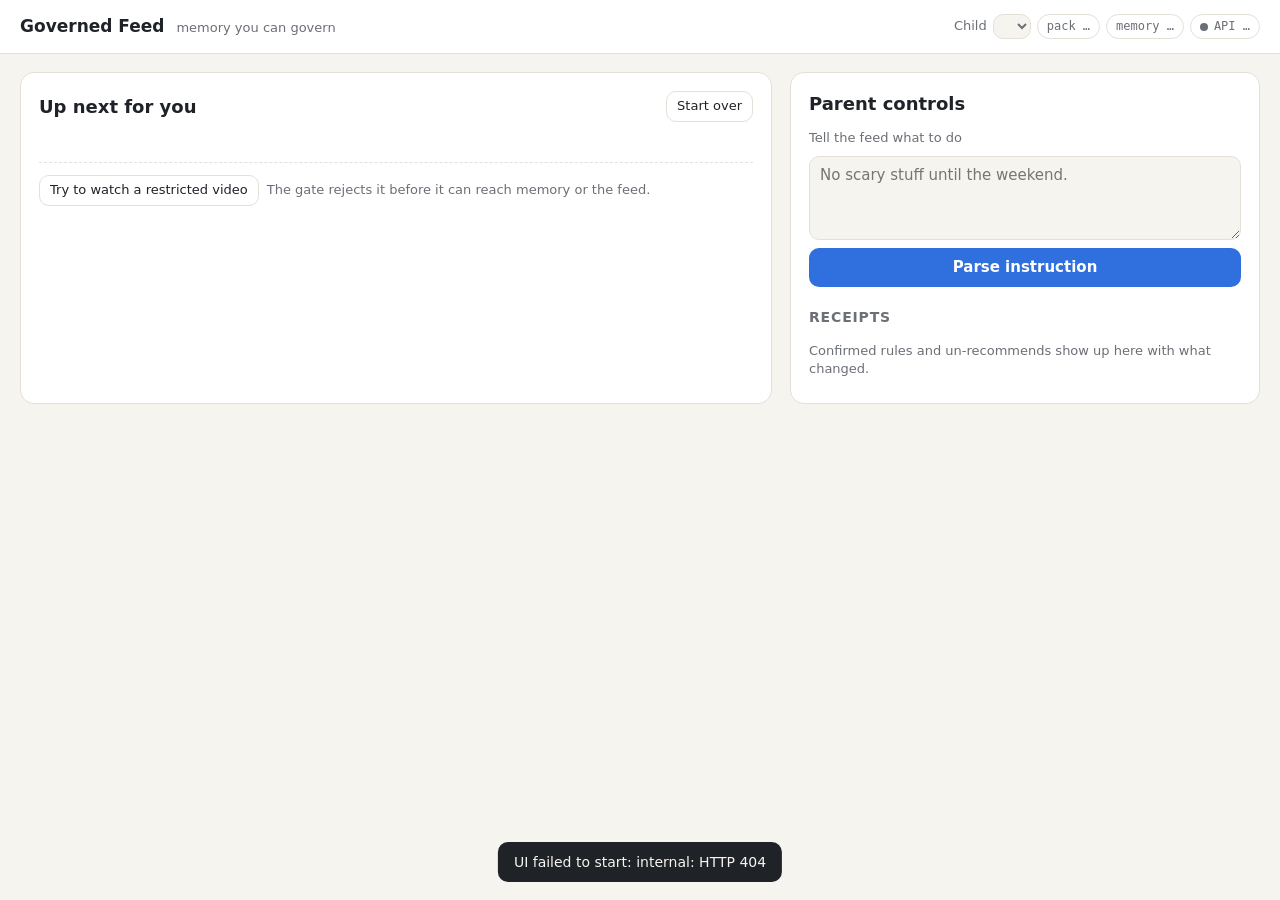
==== ui/static/index.html @ bf4a7e21 "feat(ui): add typed UI for feed, PIN-confirmed rules, un-recommend and why-this Plain JS + stdlib Py" ====
<!doctype html>
<html lang="en">
<head>
  <meta charset="utf-8">
  <meta name="viewport" content="width=device-width, initial-scale=1">
  <title>Governed Feed</title>
  <link rel="stylesheet" href="styles.css">
</head>
<body>
  <header class="topbar">
    <div class="brand">Governed Feed <span class="sub">memory you can govern</span></div>
    <div class="ids">
      <label class="scope-pick">Child
        <select id="scope-select" aria-label="Which child's feed"></select>
      </label>
      <span class="chip" id="chip-pack">pack …</span>
      <span class="chip" id="chip-mem">memory …</span>
      <span class="chip api" id="chip-api"><i class="dot"></i><span>API …</span></span>
    </div>
  </header>

  <main class="layout">
    <!-- Child-facing feed -->
    <section class="panel feed" aria-labelledby="feed-h">
      <div class="panel-head">
        <h2 id="feed-h">Up next for you</h2>
        <button class="ghost small" id="btn-reload" title="Clear this session's retractions and rules for this child">Start over</button>
      </div>
      <div class="memory-strip" id="memory-strip" aria-label="Watch memory this feed was built from"></div>
      <div class="cards" id="cards"></div>
      <p class="hint" id="feed-source"></p>
      <div class="probe">
        <button class="ghost small" id="btn-probe">Try to watch a restricted video</button>
        <span class="hint">The gate rejects it before it can reach memory or the feed.</span>
      </div>
    </section>

    <!-- Parent side -->
    <aside class="panel parent" aria-labelledby="parent-h">
      <h2 id="parent-h">Parent controls</h2>

      <form id="parent-form" class="stack">
        <label for="parent-text">Tell the feed what to do</label>
        <textarea id="parent-text" rows="3" placeholder="No scary stuff until the weekend."></textarea>
        <button type="submit" class="primary">Parse instruction</button>
      </form>

      <form id="directive-form" class="stack card-box" hidden>
        <div class="box-head">
          <strong>Parsed directive</strong>
          <span class="tag" id="compiler-tag">manual slots</span>
        </div>
        <p class="hint" id="compiler-note"></p>
        <div class="row">
          <label>Type
            <select id="d-type">
              <option value="suppress">suppress (block)</option>
              <option value="prioritize">prioritize (boost)</option>
              <option value="retract">retract</option>
            </select>
          </label>
          <label>Target kind
            <select id="d-kind">
              <option value="topic">topic</option>
              <option value="tag">tag</option>
              <option value="video_id">video id</option>
              <option value="node">memory id</option>
            </select>
          </label>
          <label>Target value
            <input id="d-value" list="values" placeholder="e.g. spooky" autocomplete="off">
            <datalist id="values"></datalist>
          </label>
        </div>
        <div class="row">
          <label id="wrap-exp">Expires
            <input type="datetime-local" id="d-exp">
          </label>
          <label id="wrap-cap">Cap per slate
            <input type="number" id="d-cap" min="1" max="10" value="2">
          </label>
        </div>

        <div class="confirm">
          <p class="plain" id="d-plain"></p>
          <div class="row pin-row">
            <label>Parent PIN
              <input id="d-pin" type="password" inputmode="numeric" autocomplete="off" maxlength="8" placeholder="••••">
            </label>
            <button type="submit" class="primary">Confirm with PIN</button>
            <button type="button" class="ghost" id="btn-cancel">Cancel</button>
          </div>
        </div>
      </form>

      <h3>Receipts</h3>
      <div id="receipts" class="receipts"><p class="hint">Confirmed rules and un-recommends show up here with what changed.</p></div>
    </aside>
  </main>

  <dialog id="why-dialog">
    <form method="dialog" class="dialog-head">
      <h2 id="why-title">Why this?</h2>
      <button class="ghost small" aria-label="Close">Close</button>
    </form>
    <div id="why-body"></div>
  </dialog>

  <div id="toast" role="status" aria-live="polite"></div>
  <script src="app.js"></script>
</body>
</html>
---- ui/static/styles.css ----
:root {
  --bg: #f6f4ef;
  --panel: #ffffff;
  --ink: #1f2328;
  --muted: #6b6f76;
  --line: #e4e0d8;
  --accent: #2f6fde;
  --accent-ink: #ffffff;
  --good: #1f8a4c;
  --good-bg: #e6f4ec;
  --bad: #c2412d;
  --bad-bg: #fbe9e5;
  --warn-bg: #fff4d6;
  --radius: 14px;
}
@media (prefers-color-scheme: dark) {
  :root {
    --bg: #15171a; --panel: #1e2126; --ink: #e8e6e1; --muted: #9aa0a8; --line: #30343a;
    --accent: #6c9cff; --accent-ink: #0d1117; --good: #5fcf8c; --good-bg: #183324;
    --bad: #ff8a75; --bad-bg: #3a201b; --warn-bg: #3a3218;
  }
}
* { box-sizing: border-box; }
[hidden] { display: none !important; }
body { margin: 0; background: var(--bg); color: var(--ink); font: 15px/1.45 system-ui, -apple-system, "Segoe UI", sans-serif; }
h2 { font-size: 18px; margin: 0; }
h3 { font-size: 14px; text-transform: uppercase; letter-spacing: .06em; color: var(--muted); margin: 20px 0 8px; }
button, input, select, textarea { font: inherit; color: inherit; }
button { cursor: pointer; border-radius: 10px; border: 1px solid var(--line); background: var(--panel); padding: 8px 14px; }
button.primary { background: var(--accent); color: var(--accent-ink); border-color: transparent; font-weight: 600; }
button.ghost { background: transparent; }
button.small { padding: 5px 10px; font-size: 13px; }
button:disabled { opacity: .5; cursor: default; }
input, select, textarea { width: 100%; padding: 8px 10px; border: 1px solid var(--line); border-radius: 10px; background: var(--bg); }
label { display: flex; flex-direction: column; gap: 4px; font-size: 13px; color: var(--muted); }

.topbar { display: flex; flex-wrap: wrap; gap: 10px; align-items: center; justify-content: space-between; padding: 14px 20px; border-bottom: 1px solid var(--line); background: var(--panel); }
.brand { font-weight: 700; font-size: 17px; }
.brand .sub { font-weight: 400; color: var(--muted); font-size: 13px; margin-left: 6px; }
.ids { display: flex; flex-wrap: wrap; gap: 6px; }
.chip { font-size: 12px; padding: 3px 9px; border-radius: 999px; border: 1px solid var(--line); color: var(--muted); font-family: ui-monospace, Menlo, monospace; }
.chip.api { display: inline-flex; align-items: center; gap: 6px; }
.dot { width: 8px; height: 8px; border-radius: 50%; background: var(--muted); display: inline-block; }
.chip.api.ok .dot { background: var(--good); }
.chip.api.down .dot { background: var(--bad); }

.layout { display: grid; grid-template-columns: minmax(0, 1.6fr) minmax(0, 1fr); gap: 18px; padding: 18px 20px; max-width: 1280px; margin: 0 auto; }
@media (max-width: 860px) { .layout { grid-template-columns: 1fr; padding: 12px 16px; } }
.panel { background: var(--panel); border: 1px solid var(--line); border-radius: var(--radius); padding: 18px; min-width: 0; }
.panel-head { display: flex; justify-content: space-between; align-items: center; margin-bottom: 10px; }
.hint { color: var(--muted); font-size: 13px; margin: 6px 0; }

.memory-strip { display: flex; flex-wrap: wrap; gap: 6px; margin-bottom: 14px; }
.memory-strip .mem { font-size: 12px; padding: 4px 10px; border-radius: 999px; background: var(--bg); border: 1px solid var(--line); }
.memory-strip .mem.gone { text-decoration: line-through; color: var(--bad); border-color: var(--bad); }

.cards { display: grid; grid-template-columns: repeat(auto-fill, minmax(210px, 1fr)); gap: 14px; }
.vcard { border: 1px solid var(--line); border-radius: var(--radius); overflow: hidden; display: flex; flex-direction: column; background: var(--panel); transition: transform .15s; }
.vcard.new { outline: 2px solid var(--good); }
.vcard.kept { outline: 2px dashed var(--accent); }
.thumb { aspect-ratio: 16/9; display: grid; place-items: center; font-size: 44px; }
.thumb { background: linear-gradient(135deg, #c9c9c9, #8a8a8a); }
.thumb.t-animals { background: linear-gradient(135deg, #8fd3c7, #3d8bbd); }
.thumb.t-space { background: linear-gradient(135deg, #6f7bd8, #24285e); }
.thumb.t-science { background: linear-gradient(135deg, #9be7c4, #2f9e8f); }
.thumb.t-music { background: linear-gradient(135deg, #f3a6d0, #8e6bd8); }
.thumb.t-art_craft { background: linear-gradient(135deg, #ffd27a, #ef7f4c); }
.thumb.t-cooking { background: linear-gradient(135deg, #ffe0a3, #e8a04c); }
.thumb.t-gaming { background: linear-gradient(135deg, #b18cff, #4b2fa8); }
.thumb.t-nature { background: linear-gradient(135deg, #b7e48a, #4a9a4a); }
.thumb.t-history { background: linear-gradient(135deg, #e3cfa5, #a07f4c); }
.thumb.t-comedy { background: linear-gradient(135deg, #fff08a, #f4b13c); }
.thumb.t-spooky { background: linear-gradient(135deg, #5a5a6e, #22222c); }
.thumb.t-action { background: linear-gradient(135deg, #ff9a7a, #c2412d); }
.vcard.boosted { outline: 2px solid #b7791f; }
.badge.boost { background: var(--warn-bg); color: #b7791f; }
.scope-pick { flex-direction: row; align-items: center; gap: 6px; }
.scope-pick select { width: auto; padding: 3px 8px; font-size: 13px; }
details { margin-top: 8px; font-size: 13px; }
summary { cursor: pointer; color: var(--muted); }
.vbody { padding: 10px 12px 12px; display: flex; flex-direction: column; gap: 6px; flex: 1; }
.vtitle { font-weight: 650; }
.vmeta { font-size: 12px; color: var(--muted); }
.badge { font-size: 11px; font-weight: 600; padding: 2px 7px; border-radius: 6px; align-self: flex-start; }
.badge.new { background: var(--good-bg); color: var(--good); }
.badge.kept { background: var(--bg); color: var(--accent); }
.vactions { display: flex; flex-wrap: wrap; gap: 6px; margin-top: auto; }
.probe { margin-top: 16px; padding-top: 12px; border-top: 1px dashed var(--line); display: flex; flex-wrap: wrap; gap: 8px; align-items: center; }

.stack { display: flex; flex-direction: column; gap: 8px; margin-top: 12px; }
.card-box { border: 1px solid var(--line); border-radius: var(--radius); padding: 14px; background: var(--bg); }
.card-box input, .card-box select { background: var(--panel); }
.box-head { display: flex; justify-content: space-between; align-items: center; }
.tag { font-size: 11px; padding: 2px 8px; border-radius: 6px; background: var(--warn-bg); }
.row { display: flex; flex-wrap: wrap; gap: 8px; }
.row > label { flex: 1 1 120px; }
.confirm { border-top: 1px solid var(--line); margin-top: 6px; padding-top: 10px; }
.plain { font-size: 16px; margin: 0 0 10px; }
.pin-row { align-items: flex-end; }
.pin-row label { flex: 0 1 120px; }

.receipts { display: flex; flex-direction: column; gap: 10px; }
.receipt { border: 1px solid var(--line); border-radius: 12px; padding: 12px; font-size: 14px; }
.receipt.err { border-color: var(--bad); background: var(--bad-bg); }
.receipt .rhead { display: flex; justify-content: space-between; gap: 8px; font-weight: 600; margin-bottom: 6px; }
.receipt .ts { font-weight: 400; color: var(--muted); font-size: 12px; }
.receipt ul { margin: 4px 0; padding-left: 18px; }
.mono { font-family: ui-monospace, Menlo, monospace; font-size: 12px; }
.diff { display: grid; grid-template-columns: 1fr 1fr; gap: 8px; margin-top: 8px; }
.diff .col { background: var(--bg); border-radius: 8px; padding: 8px; }
.diff .col h4 { margin: 0 0 4px; font-size: 12px; color: var(--muted); text-transform: uppercase; }
.diff .col div { font-size: 13px; padding: 2px 0; }
.diff .gone { color: var(--bad); text-decoration: line-through; }
.diff .added { color: var(--good); font-weight: 600; }
.diff .same { color: var(--ink); }
.act { display: inline-block; min-width: 82px; font-size: 11px; font-weight: 700; text-transform: uppercase; }
.act.delete, .act.invalidate { color: var(--bad); }
.act.quarantine { color: #b7791f; }
.act.replay { color: var(--accent); }
.act.preserve { color: var(--good); }

dialog { border: 1px solid var(--line); border-radius: var(--radius); background: var(--panel); color: var(--ink); width: min(560px, calc(100vw - 32px)); padding: 18px; }
dialog::backdrop { background: rgba(0,0,0,.35); }
.dialog-head { display: flex; justify-content: space-between; align-items: center; margin-bottom: 10px; }
.chain { display: flex; flex-direction: column; gap: 6px; }
.chain .link { border-left: 3px solid var(--accent); padding: 4px 10px; background: var(--bg); border-radius: 0 8px 8px 0; }

#toast { position: fixed; bottom: 18px; left: 50%; transform: translateX(-50%); background: var(--ink); color: var(--bg); padding: 10px 16px; border-radius: 10px; font-size: 14px; opacity: 0; pointer-events: none; transition: opacity .2s; max-width: calc(100vw - 32px); }
#toast.show { opacity: 1; }
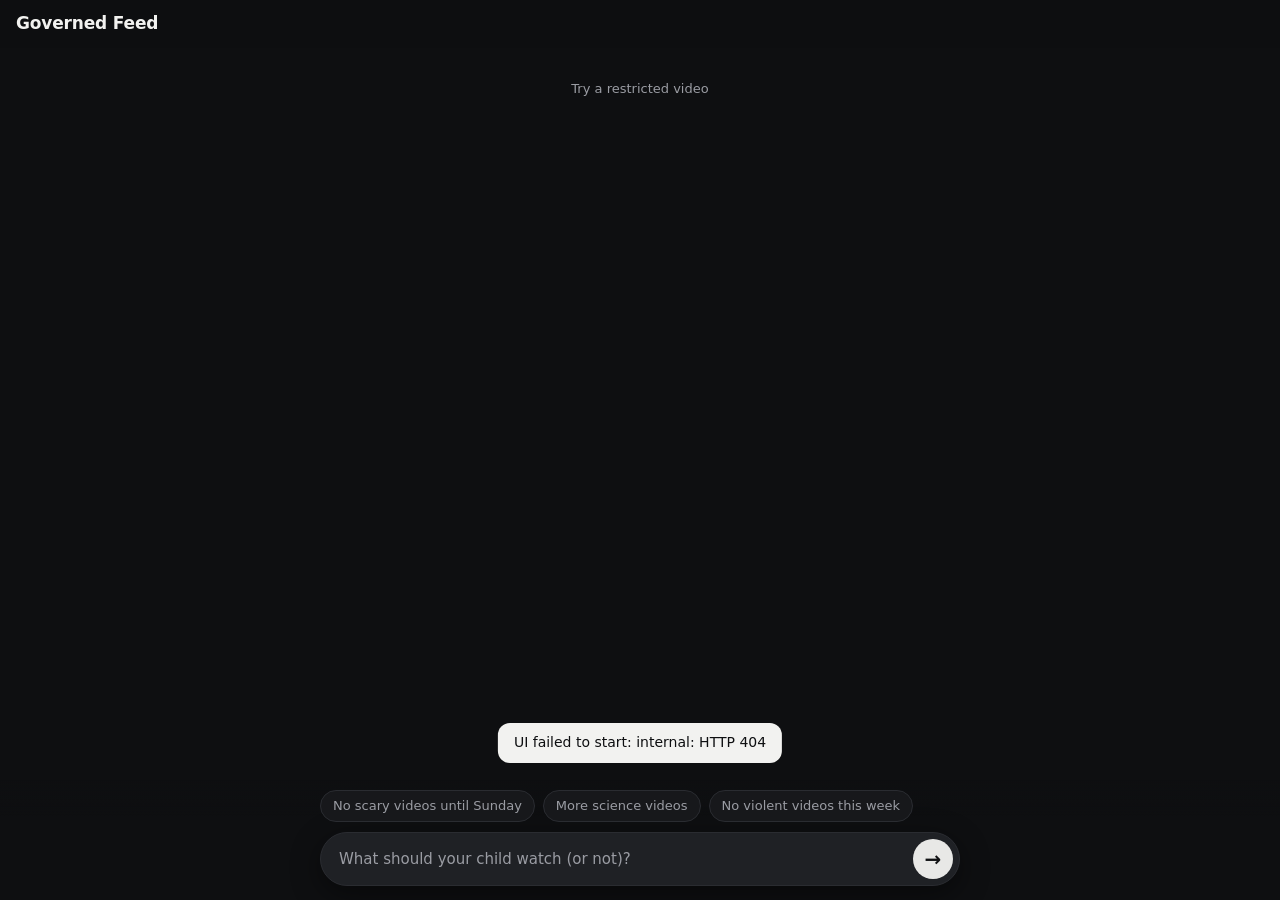
==== commit fd85671e: "feat(ui): parent-only feed with a bottom prompt bar Dark list feed (thumbnail with duration, title, " ====
--- a/ui/static/index.html
+++ b/ui/static/index.html
@@ -2,106 +2,90 @@
 <html lang="en">
 <head>
   <meta charset="utf-8">
-  <meta name="viewport" content="width=device-width, initial-scale=1">
+  <meta name="viewport" content="width=device-width, initial-scale=1, viewport-fit=cover">
   <title>Governed Feed</title>
   <link rel="stylesheet" href="styles.css">
 </head>
 <body>
   <header class="topbar">
-    <div class="brand">Governed Feed <span class="sub">memory you can govern</span></div>
-    <div class="ids">
-      <label class="scope-pick">Child
-        <select id="scope-select" aria-label="Which child's feed"></select>
-      </label>
-      <span class="chip" id="chip-pack">pack …</span>
-      <span class="chip" id="chip-mem">memory …</span>
-      <span class="chip api" id="chip-api"><i class="dot"></i><span>API …</span></span>
+    <div class="brand">Governed Feed</div>
+    <div class="top-actions">
+      <div class="kids" id="kid-pick" role="radiogroup" aria-label="Which child's feed"></div>
     </div>
   </header>
 
-  <main class="layout">
-    <!-- Child-facing feed -->
-    <section class="panel feed" aria-labelledby="feed-h">
-      <div class="panel-head">
-        <h2 id="feed-h">Up next for you</h2>
-        <button class="ghost small" id="btn-reload" title="Clear this session's retractions and rules for this child">Start over</button>
+  <main class="feed-page">
+    <div class="vlist" id="cards" aria-label="Recommended videos"></div>
+    <div class="probe">
+      <button class="link-btn" id="btn-probe">Try a restricted video</button>
+    </div>
+  </main>
+
+  <!-- Bottom dock: rule check sheet, examples, and the prompt bar -->
+  <div class="dock">
+    <form id="directive-form" class="sheet" hidden>
+      <div class="sheet-head">
+        <strong>Check this rule</strong>
+        <span class="tag" id="compiler-tag">manual</span>
+        <button type="button" class="icon-btn small" id="btn-cancel" aria-label="Cancel">✕</button>
       </div>
-      <div class="memory-strip" id="memory-strip" aria-label="Watch memory this feed was built from"></div>
-      <div class="cards" id="cards"></div>
-      <p class="hint" id="feed-source"></p>
-      <div class="probe">
-        <button class="ghost small" id="btn-probe">Try to watch a restricted video</button>
-        <span class="hint">The gate rejects it before it can reach memory or the feed.</span>
+      <p class="hint" id="compiler-note" hidden></p>
+      <p class="plain" id="d-plain"></p>
+      <div class="row">
+        <label>Action
+          <select id="d-type">
+            <option value="suppress">Hide</option>
+            <option value="prioritize">Show more</option>
+            <option value="retract">Forget a memory</option>
+          </select>
+        </label>
+        <label>Match by
+          <select id="d-kind">
+            <option value="topic">Topic</option>
+            <option value="tag">Tag</option>
+          </select>
+        </label>
+        <label>Which
+          <input id="d-value" list="values" placeholder="e.g. spooky" autocomplete="off">
+          <datalist id="values"></datalist>
+        </label>
+        <label id="wrap-exp">Until
+          <input type="datetime-local" id="d-exp">
+        </label>
+        <label id="wrap-cap">Max per feed
+          <input type="number" id="d-cap" min="1" max="10" value="2">
+        </label>
       </div>
-    </section>
+      <div class="row confirm-row">
+        <button type="submit" class="primary">Save rule</button>
+      </div>
+    </form>
 
-    <!-- Parent side -->
-    <aside class="panel parent" aria-labelledby="parent-h">
-      <h2 id="parent-h">Parent controls</h2>
+    <div class="examples" id="examples" aria-label="Examples">
+      <button type="button" class="pill">No scary videos until Sunday</button>
+      <button type="button" class="pill">More science videos</button>
+      <button type="button" class="pill">No violent videos this week</button>
+    </div>
 
-      <form id="parent-form" class="stack">
-        <label for="parent-text">Tell the feed what to do</label>
-        <textarea id="parent-text" rows="3" placeholder="No scary stuff until the weekend."></textarea>
-        <button type="submit" class="primary">Parse instruction</button>
-      </form>
+    <form id="parent-form" class="composer">
+      <input id="parent-text" autocomplete="off" aria-label="Tell the feed what your child should watch"
+             placeholder="What should your child watch (or not)?">
+      <button type="submit" class="send" aria-label="Set rule">→</button>
+    </form>
+  </div>
 
-      <form id="directive-form" class="stack card-box" hidden>
-        <div class="box-head">
-          <strong>Parsed directive</strong>
-          <span class="tag" id="compiler-tag">manual slots</span>
-        </div>
-        <p class="hint" id="compiler-note"></p>
-        <div class="row">
-          <label>Type
-            <select id="d-type">
-              <option value="suppress">suppress (block)</option>
-              <option value="prioritize">prioritize (boost)</option>
-              <option value="retract">retract</option>
-            </select>
-          </label>
-          <label>Target kind
-            <select id="d-kind">
-              <option value="topic">topic</option>
-              <option value="tag">tag</option>
-              <option value="video_id">video id</option>
-              <option value="node">memory id</option>
-            </select>
-          </label>
-          <label>Target value
-            <input id="d-value" list="values" placeholder="e.g. spooky" autocomplete="off">
-            <datalist id="values"></datalist>
-          </label>
-        </div>
-        <div class="row">
-          <label id="wrap-exp">Expires
-            <input type="datetime-local" id="d-exp">
-          </label>
-          <label id="wrap-cap">Cap per slate
-            <input type="number" id="d-cap" min="1" max="10" value="2">
-          </label>
-        </div>
-
-        <div class="confirm">
-          <p class="plain" id="d-plain"></p>
-          <div class="row pin-row">
-            <label>Parent PIN
-              <input id="d-pin" type="password" inputmode="numeric" autocomplete="off" maxlength="8" placeholder="••••">
-            </label>
-            <button type="submit" class="primary">Confirm with PIN</button>
-            <button type="button" class="ghost" id="btn-cancel">Cancel</button>
-          </div>
-        </div>
-      </form>
-
-      <h3>Receipts</h3>
-      <div id="receipts" class="receipts"><p class="hint">Confirmed rules and un-recommends show up here with what changed.</p></div>
-    </aside>
-  </main>
+  <dialog id="changes-dialog">
+    <form method="dialog" class="dialog-head">
+      <h2>What changed</h2>
+      <button class="icon-btn small" aria-label="Close">✕</button>
+    </form>
+    <div id="receipts" class="receipts"></div>
+  </dialog>
 
   <dialog id="why-dialog">
     <form method="dialog" class="dialog-head">
       <h2 id="why-title">Why this?</h2>
-      <button class="ghost small" aria-label="Close">Close</button>
+      <button class="icon-btn small" aria-label="Close">✕</button>
     </form>
     <div id="why-body"></div>
   </dialog>
--- a/ui/static/styles.css
+++ b/ui/static/styles.css
@@ -1,129 +1,166 @@
 :root {
-  --bg: #f6f4ef;
-  --panel: #ffffff;
-  --ink: #1f2328;
-  --muted: #6b6f76;
-  --line: #e4e0d8;
-  --accent: #2f6fde;
-  --accent-ink: #ffffff;
-  --good: #1f8a4c;
-  --good-bg: #e6f4ec;
-  --bad: #c2412d;
-  --bad-bg: #fbe9e5;
-  --warn-bg: #fff4d6;
+  --bg: #0e0f11;
+  --panel: #17181b;
+  --panel-2: #1f2125;
+  --ink: #f2f2f0;
+  --muted: #9a9ca3;
+  --line: #2a2c31;
+  --accent: #e8e8e6;
+  --accent-ink: #111214;
+  --good: #5fcf8c;
+  --good-bg: #173324;
+  --bad: #ff8a75;
+  --bad-bg: #3a201b;
+  --warn: #e7b04a;
+  --warn-bg: #3a3018;
   --radius: 14px;
-}
-@media (prefers-color-scheme: dark) {
-  :root {
-    --bg: #15171a; --panel: #1e2126; --ink: #e8e6e1; --muted: #9aa0a8; --line: #30343a;
-    --accent: #6c9cff; --accent-ink: #0d1117; --good: #5fcf8c; --good-bg: #183324;
-    --bad: #ff8a75; --bad-bg: #3a201b; --warn-bg: #3a3218;
-  }
+  --dock-h: 128px;
+  color-scheme: dark;
 }
 * { box-sizing: border-box; }
 [hidden] { display: none !important; }
-body { margin: 0; background: var(--bg); color: var(--ink); font: 15px/1.45 system-ui, -apple-system, "Segoe UI", sans-serif; }
-h2 { font-size: 18px; margin: 0; }
-h3 { font-size: 14px; text-transform: uppercase; letter-spacing: .06em; color: var(--muted); margin: 20px 0 8px; }
+html, body { margin: 0; background: var(--bg); color: var(--ink); }
+body { font: 15px/1.4 -apple-system, BlinkMacSystemFont, "SF Pro Text", "Segoe UI", system-ui, sans-serif; }
 button, input, select, textarea { font: inherit; color: inherit; }
-button { cursor: pointer; border-radius: 10px; border: 1px solid var(--line); background: var(--panel); padding: 8px 14px; }
-button.primary { background: var(--accent); color: var(--accent-ink); border-color: transparent; font-weight: 600; }
-button.ghost { background: transparent; }
-button.small { padding: 5px 10px; font-size: 13px; }
+button { cursor: pointer; border: 0; background: none; }
 button:disabled { opacity: .5; cursor: default; }
-input, select, textarea { width: 100%; padding: 8px 10px; border: 1px solid var(--line); border-radius: 10px; background: var(--bg); }
-label { display: flex; flex-direction: column; gap: 4px; font-size: 13px; color: var(--muted); }
+h2 { font-size: 17px; margin: 0; }
+h3 { font-size: 12px; text-transform: uppercase; letter-spacing: .06em; color: var(--muted); margin: 16px 0 8px; }
+.hint { color: var(--muted); font-size: 13px; margin: 0; }
+.mono { font-family: ui-monospace, Menlo, monospace; font-size: 12px; }
 
-.topbar { display: flex; flex-wrap: wrap; gap: 10px; align-items: center; justify-content: space-between; padding: 14px 20px; border-bottom: 1px solid var(--line); background: var(--panel); }
-.brand { font-weight: 700; font-size: 17px; }
-.brand .sub { font-weight: 400; color: var(--muted); font-size: 13px; margin-left: 6px; }
-.ids { display: flex; flex-wrap: wrap; gap: 6px; }
-.chip { font-size: 12px; padding: 3px 9px; border-radius: 999px; border: 1px solid var(--line); color: var(--muted); font-family: ui-monospace, Menlo, monospace; }
-.chip.api { display: inline-flex; align-items: center; gap: 6px; }
-.dot { width: 8px; height: 8px; border-radius: 50%; background: var(--muted); display: inline-block; }
-.chip.api.ok .dot { background: var(--good); }
-.chip.api.down .dot { background: var(--bad); }
+/* ---------- top bar ---------- */
+.topbar { position: sticky; top: 0; z-index: 5; display: flex; align-items: center; justify-content: space-between; gap: 10px;
+  padding: 12px 16px; background: color-mix(in srgb, var(--bg) 88%, transparent); backdrop-filter: blur(12px); }
+.brand { font-weight: 700; font-size: 17px; letter-spacing: -.01em; }
+.top-actions { display: flex; align-items: center; gap: 6px; }
+.kids { display: flex; gap: 6px; margin-right: 4px; }
+.avatar { width: 34px; height: 34px; border-radius: 50%; display: grid; place-items: center; font-size: 19px;
+  background: var(--panel-2); box-shadow: 0 0 0 2px transparent; opacity: .55; transition: opacity .15s, box-shadow .15s; }
+.avatar:hover { opacity: .85; }
+.avatar.on { opacity: 1; box-shadow: 0 0 0 2px var(--bg), 0 0 0 4px var(--ring); }
+.icon-btn { position: relative; width: 34px; height: 34px; border-radius: 50%; background: var(--panel-2); font-size: 16px;
+  display: grid; place-items: center; }
+.icon-btn.small { width: 28px; height: 28px; font-size: 13px; }
+.icon-btn:hover { background: var(--line); }
+/* ---------- feed ---------- */
+.feed-page { max-width: 640px; margin: 0 auto; padding: 8px 16px calc(var(--dock-h) + 24px); }
 
-.layout { display: grid; grid-template-columns: minmax(0, 1.6fr) minmax(0, 1fr); gap: 18px; padding: 18px 20px; max-width: 1280px; margin: 0 auto; }
-@media (max-width: 860px) { .layout { grid-template-columns: 1fr; padding: 12px 16px; } }
-.panel { background: var(--panel); border: 1px solid var(--line); border-radius: var(--radius); padding: 18px; min-width: 0; }
-.panel-head { display: flex; justify-content: space-between; align-items: center; margin-bottom: 10px; }
-.hint { color: var(--muted); font-size: 13px; margin: 6px 0; }
+.vlist { display: flex; flex-direction: column; gap: 14px; }
+.vcard { display: grid; grid-template-columns: minmax(0, min(46%, 240px)) minmax(0, 1fr) auto; gap: 14px; align-items: start; }
+.vmore { position: relative; }
+.more-btn { width: 30px; height: 30px; border-radius: 50%; color: var(--muted); font-size: 18px; line-height: 1; display: grid; place-items: center; }
+.more-btn:hover { background: var(--panel-2); color: var(--ink); }
+.menu { position: absolute; right: 0; top: 32px; z-index: 4; min-width: 170px; background: var(--panel-2); border: 1px solid var(--line);
+  border-radius: 12px; padding: 6px; box-shadow: 0 12px 30px rgba(0,0,0,.5); display: flex; flex-direction: column; }
+.menu button { text-align: left; padding: 9px 12px; border-radius: 8px; font-size: 14px; }
+.menu button:hover { background: var(--line); }
+.thumb { position: relative; aspect-ratio: 16/10; width: 100%; border-radius: 12px; overflow: hidden; display: grid; place-items: center;
+  font-size: 40px; background: linear-gradient(135deg, #4a4d55, #23252a); transition: transform .15s; }
+.thumb:hover { transform: scale(1.02); }
+.thumb .dur { position: absolute; right: 6px; bottom: 6px; background: rgba(0,0,0,.72); color: #fff; font-size: 11px; font-weight: 600;
+  padding: 2px 6px; border-radius: 6px; font-variant-numeric: tabular-nums; }
+.vcard.boosted .thumb { box-shadow: 0 0 0 2px var(--warn); }
+.vcard.new .thumb { box-shadow: 0 0 0 2px var(--good); }
+.vbody { display: flex; flex-direction: column; gap: 4px; padding-top: 2px; min-width: 0; }
+.vtitle { font-size: 16px; font-weight: 600; line-height: 1.25; }
+.vmeta { font-size: 13px; color: var(--muted); display: flex; flex-wrap: wrap; gap: 6px; align-items: center; }
+.badge { font-size: 11px; font-weight: 700; padding: 1px 7px; border-radius: 6px; }
+.badge.new { background: var(--good-bg); color: var(--good); }
+.badge.kept { background: var(--panel-2); color: var(--ink); }
+.badge.boost { background: var(--warn-bg); color: var(--warn); }
+.vactions { display: flex; flex-wrap: wrap; gap: 4px 12px; margin-top: 4px; }
+.link-btn { color: var(--muted); font-size: 13px; padding: 2px 0; }
+.link-btn:hover { color: var(--ink); text-decoration: underline; }
+.probe { text-align: center; margin-top: 22px; }
 
-.memory-strip { display: flex; flex-wrap: wrap; gap: 6px; margin-bottom: 14px; }
-.memory-strip .mem { font-size: 12px; padding: 4px 10px; border-radius: 999px; background: var(--bg); border: 1px solid var(--line); }
-.memory-strip .mem.gone { text-decoration: line-through; color: var(--bad); border-color: var(--bad); }
+/* topic thumbnails */
+.thumb.t-animals { background: linear-gradient(135deg, #2f8f8a, #1b4d6b); }
+.thumb.t-space { background: linear-gradient(135deg, #3b3f8f, #0d1030); }
+.thumb.t-science { background: linear-gradient(135deg, #2f9e7f, #10403a); }
+.thumb.t-music { background: linear-gradient(135deg, #a0549a, #43286e); }
+.thumb.t-art_craft { background: linear-gradient(135deg, #d98a3d, #7a3b1c); }
+.thumb.t-cooking { background: linear-gradient(135deg, #c99a46, #6b3f17); }
+.thumb.t-gaming { background: linear-gradient(135deg, #6c4fd0, #24164f); }
+.thumb.t-nature { background: linear-gradient(135deg, #4c8f3f, #1d3d1b); }
+.thumb.t-history { background: linear-gradient(135deg, #a8875a, #4a3620); }
+.thumb.t-comedy { background: linear-gradient(135deg, #d9b63c, #7a5a12); }
+.thumb.t-spooky { background: linear-gradient(135deg, #3c3c4c, #111117); }
+.thumb.t-action { background: linear-gradient(135deg, #c2412d, #4f160d); }
 
-.cards { display: grid; grid-template-columns: repeat(auto-fill, minmax(210px, 1fr)); gap: 14px; }
-.vcard { border: 1px solid var(--line); border-radius: var(--radius); overflow: hidden; display: flex; flex-direction: column; background: var(--panel); transition: transform .15s; }
-.vcard.new { outline: 2px solid var(--good); }
-.vcard.kept { outline: 2px dashed var(--accent); }
-.thumb { aspect-ratio: 16/9; display: grid; place-items: center; font-size: 44px; }
-.thumb { background: linear-gradient(135deg, #c9c9c9, #8a8a8a); }
-.thumb.t-animals { background: linear-gradient(135deg, #8fd3c7, #3d8bbd); }
-.thumb.t-space { background: linear-gradient(135deg, #6f7bd8, #24285e); }
-.thumb.t-science { background: linear-gradient(135deg, #9be7c4, #2f9e8f); }
-.thumb.t-music { background: linear-gradient(135deg, #f3a6d0, #8e6bd8); }
-.thumb.t-art_craft { background: linear-gradient(135deg, #ffd27a, #ef7f4c); }
-.thumb.t-cooking { background: linear-gradient(135deg, #ffe0a3, #e8a04c); }
-.thumb.t-gaming { background: linear-gradient(135deg, #b18cff, #4b2fa8); }
-.thumb.t-nature { background: linear-gradient(135deg, #b7e48a, #4a9a4a); }
-.thumb.t-history { background: linear-gradient(135deg, #e3cfa5, #a07f4c); }
-.thumb.t-comedy { background: linear-gradient(135deg, #fff08a, #f4b13c); }
-.thumb.t-spooky { background: linear-gradient(135deg, #5a5a6e, #22222c); }
-.thumb.t-action { background: linear-gradient(135deg, #ff9a7a, #c2412d); }
-.vcard.boosted { outline: 2px solid #b7791f; }
-.badge.boost { background: var(--warn-bg); color: #b7791f; }
-.scope-pick { flex-direction: row; align-items: center; gap: 6px; }
-.scope-pick select { width: auto; padding: 3px 8px; font-size: 13px; }
-details { margin-top: 8px; font-size: 13px; }
-summary { cursor: pointer; color: var(--muted); }
-.vbody { padding: 10px 12px 12px; display: flex; flex-direction: column; gap: 6px; flex: 1; }
-.vtitle { font-weight: 650; }
-.vmeta { font-size: 12px; color: var(--muted); }
-.badge { font-size: 11px; font-weight: 600; padding: 2px 7px; border-radius: 6px; align-self: flex-start; }
-.badge.new { background: var(--good-bg); color: var(--good); }
-.badge.kept { background: var(--bg); color: var(--accent); }
-.vactions { display: flex; flex-wrap: wrap; gap: 6px; margin-top: auto; }
-.probe { margin-top: 16px; padding-top: 12px; border-top: 1px dashed var(--line); display: flex; flex-wrap: wrap; gap: 8px; align-items: center; }
+/* ---------- bottom dock ---------- */
+.dock { position: fixed; left: 0; right: 0; bottom: 0; z-index: 6; padding: 10px 16px calc(14px + env(safe-area-inset-bottom));
+  background: linear-gradient(to top, var(--bg) 70%, transparent); }
+.dock > * { max-width: 640px; margin-left: auto; margin-right: auto; }
+.composer { display: flex; align-items: center; gap: 8px; background: var(--panel-2); border: 1px solid var(--line);
+  border-radius: 999px; padding: 6px 6px 6px 18px; box-shadow: 0 8px 30px rgba(0,0,0,.45); }
+.composer input { flex: 1; min-width: 0; background: transparent; border: 0; outline: none; font-size: 15px; padding: 8px 0; }
+.composer input::placeholder { color: var(--muted); }
+.composer:focus-within { border-color: #4a4d55; }
+.send { width: 40px; height: 40px; border-radius: 50%; background: var(--accent); color: var(--accent-ink); font-size: 20px; font-weight: 700;
+  display: grid; place-items: center; flex: 0 0 auto; }
+.send.busy { animation: pulse 1s infinite ease-in-out; }
+@keyframes pulse { 50% { opacity: .45; } }
+.examples { display: flex; gap: 8px; overflow-x: auto; padding-bottom: 10px; scrollbar-width: none; }
+.examples::-webkit-scrollbar { display: none; }
+.pill { flex: 0 0 auto; border-radius: 999px; font-size: 13px; padding: 6px 12px; color: var(--muted); background: var(--panel);
+  border: 1px solid var(--line); }
+.pill:hover { color: var(--ink); }
 
-.stack { display: flex; flex-direction: column; gap: 8px; margin-top: 12px; }
-.card-box { border: 1px solid var(--line); border-radius: var(--radius); padding: 14px; background: var(--bg); }
-.card-box input, .card-box select { background: var(--panel); }
-.box-head { display: flex; justify-content: space-between; align-items: center; }
-.tag { font-size: 11px; padding: 2px 8px; border-radius: 6px; background: var(--warn-bg); }
+/* rule check sheet (slides up above the prompt bar) */
+.sheet { background: var(--panel); border: 1px solid var(--line); border-radius: 18px; padding: 14px 16px; margin-bottom: 10px;
+  display: flex; flex-direction: column; gap: 10px; max-height: 60vh; overflow-y: auto; box-shadow: 0 -10px 40px rgba(0,0,0,.5); }
+.sheet-head { display: flex; align-items: center; gap: 8px; }
+.sheet-head strong { flex: 1; }
+.tag { font-size: 11px; padding: 2px 8px; border-radius: 6px; background: var(--warn-bg); color: var(--warn); }
+.tag.ok { background: var(--good-bg); color: var(--good); }
+.plain { font-size: 17px; font-weight: 600; margin: 0; }
 .row { display: flex; flex-wrap: wrap; gap: 8px; }
-.row > label { flex: 1 1 120px; }
-.confirm { border-top: 1px solid var(--line); margin-top: 6px; padding-top: 10px; }
-.plain { font-size: 16px; margin: 0 0 10px; }
-.pin-row { align-items: flex-end; }
-.pin-row label { flex: 0 1 120px; }
+.row > label { flex: 1 1 140px; display: flex; flex-direction: column; gap: 4px; font-size: 12px; color: var(--muted); }
+.row input, .row select { width: 100%; padding: 8px 10px; border: 1px solid var(--line); border-radius: 10px; background: var(--panel-2); }
+.confirm-row { justify-content: flex-end; }
+.primary { background: var(--accent); color: var(--accent-ink); font-weight: 700; border-radius: 10px; padding: 9px 18px; }
 
+/* ---------- dialogs ---------- */
+dialog { border: 1px solid var(--line); border-radius: 18px; background: var(--panel); color: var(--ink);
+  width: min(560px, calc(100vw - 32px)); max-height: 80vh; padding: 16px 18px; }
+dialog::backdrop { background: rgba(0,0,0,.6); }
+.dialog-head { display: flex; justify-content: space-between; align-items: center; gap: 10px; margin-bottom: 8px; }
+.chain { display: flex; flex-direction: column; gap: 6px; }
+.chain .link { border-left: 3px solid var(--good); padding: 6px 10px; background: var(--panel-2); border-radius: 0 8px 8px 0; }
+.chain .link button { margin-top: 6px; font-size: 12px; padding: 4px 10px; border-radius: 8px; background: var(--line); }
+.chain .link button.primary { background: var(--accent); color: var(--accent-ink); }
+dialog ul { padding-left: 18px; margin: 4px 0; font-size: 13px; }
+
+/* receipts */
 .receipts { display: flex; flex-direction: column; gap: 10px; }
-.receipt { border: 1px solid var(--line); border-radius: 12px; padding: 12px; font-size: 14px; }
+.receipt { border: 1px solid var(--line); border-radius: 12px; padding: 12px; font-size: 14px; background: var(--panel-2); }
+.receipt p { margin: 4px 0; }
 .receipt.err { border-color: var(--bad); background: var(--bad-bg); }
-.receipt .rhead { display: flex; justify-content: space-between; gap: 8px; font-weight: 600; margin-bottom: 6px; }
-.receipt .ts { font-weight: 400; color: var(--muted); font-size: 12px; }
-.receipt ul { margin: 4px 0; padding-left: 18px; }
-.mono { font-family: ui-monospace, Menlo, monospace; font-size: 12px; }
+.rhead { display: flex; justify-content: space-between; gap: 8px; font-weight: 600; margin-bottom: 4px; }
+.rhead .ts { font-weight: 400; color: var(--muted); font-size: 12px; }
 .diff { display: grid; grid-template-columns: 1fr 1fr; gap: 8px; margin-top: 8px; }
-.diff .col { background: var(--bg); border-radius: 8px; padding: 8px; }
-.diff .col h4 { margin: 0 0 4px; font-size: 12px; color: var(--muted); text-transform: uppercase; }
+.diff .col { background: var(--panel); border-radius: 8px; padding: 8px; }
+.diff .col h4 { margin: 0 0 4px; font-size: 11px; color: var(--muted); text-transform: uppercase; }
 .diff .col div { font-size: 13px; padding: 2px 0; }
 .diff .gone { color: var(--bad); text-decoration: line-through; }
 .diff .added { color: var(--good); font-weight: 600; }
-.diff .same { color: var(--ink); }
+details { margin-top: 8px; font-size: 13px; }
+summary { cursor: pointer; color: var(--muted); }
 .act { display: inline-block; min-width: 82px; font-size: 11px; font-weight: 700; text-transform: uppercase; }
-.act.delete, .act.invalidate { color: var(--bad); }
-.act.quarantine { color: #b7791f; }
-.act.replay { color: var(--accent); }
+.act.delete, .act.invalidate, .act.retract { color: var(--bad); }
+.act.quarantine { color: var(--warn); }
+.act.replay { color: #7fb2ff; }
 .act.preserve { color: var(--good); }
 
-dialog { border: 1px solid var(--line); border-radius: var(--radius); background: var(--panel); color: var(--ink); width: min(560px, calc(100vw - 32px)); padding: 18px; }
-dialog::backdrop { background: rgba(0,0,0,.35); }
-.dialog-head { display: flex; justify-content: space-between; align-items: center; margin-bottom: 10px; }
-.chain { display: flex; flex-direction: column; gap: 6px; }
-.chain .link { border-left: 3px solid var(--accent); padding: 4px 10px; background: var(--bg); border-radius: 0 8px 8px 0; }
+/* toast sits above the dock */
+#toast { position: fixed; left: 50%; bottom: calc(var(--dock-h) + 16px); transform: translateX(-50%); z-index: 7;
+  background: var(--ink); color: var(--bg); padding: 10px 16px; border-radius: 12px; font-size: 14px; opacity: 0;
+  pointer-events: none; transition: opacity .2s; max-width: calc(100vw - 32px); }
+#toast.show { opacity: 1; }
 
-#toast { position: fixed; bottom: 18px; left: 50%; transform: translateX(-50%); background: var(--ink); color: var(--bg); padding: 10px 16px; border-radius: 10px; font-size: 14px; opacity: 0; pointer-events: none; transition: opacity .2s; max-width: calc(100vw - 32px); }
-#toast.show { opacity: 1; }
+@media (max-width: 420px) {
+  .vcard { grid-template-columns: minmax(0, 46%) minmax(0, 1fr) auto; gap: 10px; }
+  .vtitle { font-size: 15px; }
+  .brand { font-size: 15px; }
+}
